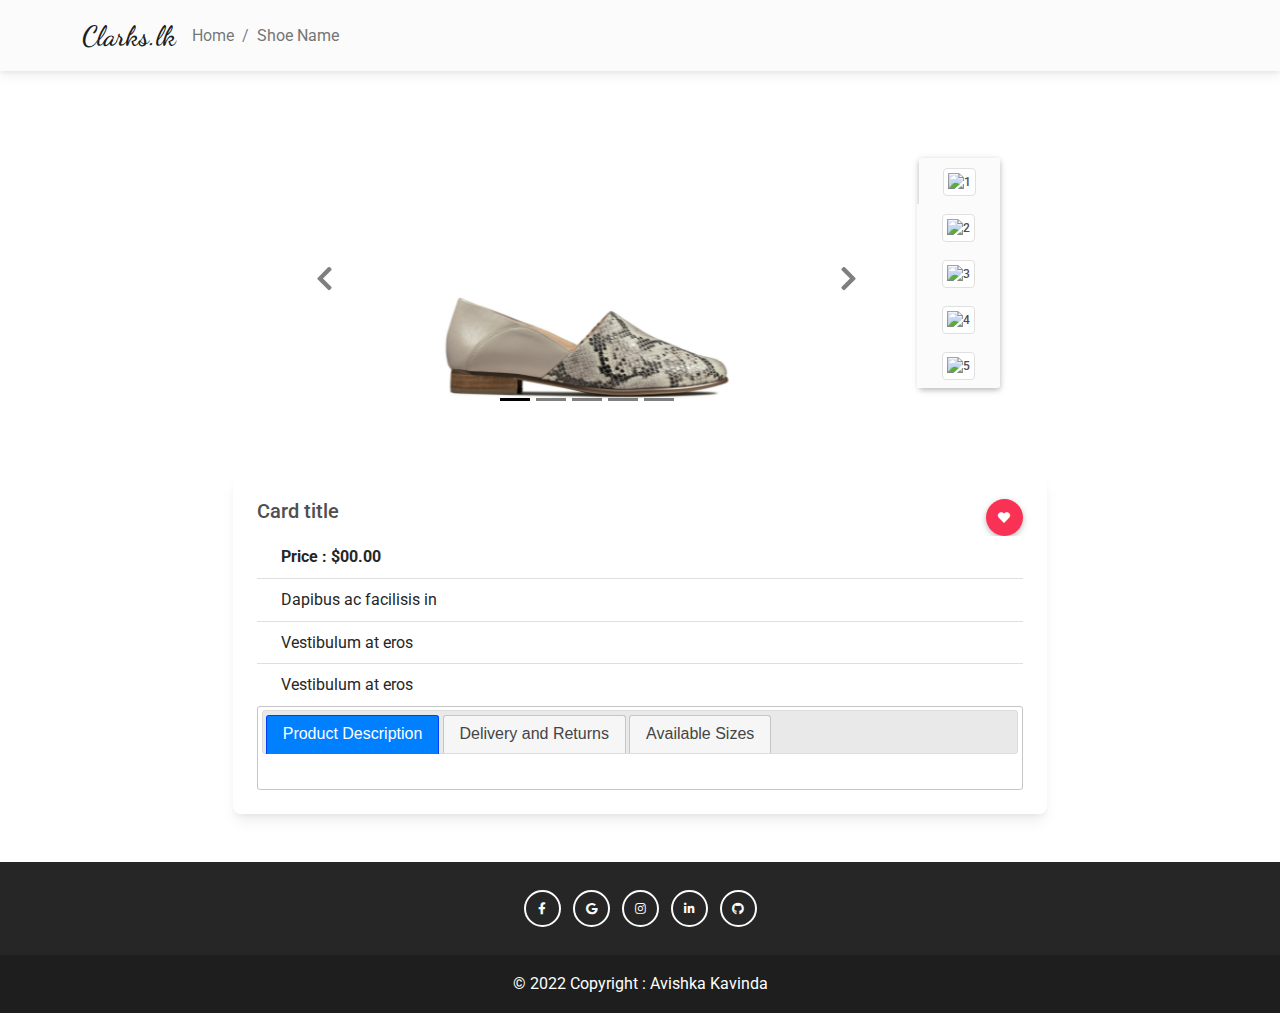
==== details.html @ 49300b0d "Created the details page and added generate content functions" ====
<!DOCTYPE html>
<html lang="en">
<head>
  <meta charset="UTF-8">
  <meta http-equiv="X-UA-Compatible" content="IE=edge">
  <meta name="viewport" content="width=device-width, initial-scale=1.0">
  <title>Shoe Details</title>

  <link rel="icon" href="img/mdb-favicon.ico" type="image/x-icon" />
    <!-- Font Awesome -->
    <link rel="stylesheet" href="https://use.fontawesome.com/releases/v5.15.2/css/all.css" />

    <!-- Google Fonts Roboto -->
    <link rel="preconnect" href="https://fonts.googleapis.com">
    <link rel="preconnect" href="https://fonts.gstatic.com" crossorigin>
    <link href="https://fonts.googleapis.com/css2?family=Dancing+Script:wght@400;500;600&display=swap" rel="stylesheet">
    <link rel="stylesheet" href="https://fonts.googleapis.com/css2?family=Roboto:wght@300;400;500;700;900&display=swap">

    <!-- MDB -->
    <link rel="stylesheet" href="css/mdb.min.css" />

    <!-- JQUERY -->
	  <link href="css/jquery-ui.css" rel="stylesheet">
    <script src="js/jquery.min.js"></script>
    <script src="js/jquery-ui.min.js"></script>

    <!-- Customs -->
    <link rel="stylesheet" href="css/custom.styles.css">
    
    <!-- Custom scripts -->
</head>
<body>
  <header>
    <!-- Navigation -->
    <nav class="navbar navbar-expand-lg navbar-light bg-light">
      <div class="container">
        <a class="navbar-brand fs-3">Clarks.lk</a>
        <button
          class="navbar-toggler"
          type="button"
          data-mdb-toggle="collapse"
          data-mdb-target="#navbarNavAltMarkup"
          aria-controls="navbarNavAltMarkup"
          aria-expanded="false"
          aria-label="Toggle navigation"
        >
          <i class="fas fa-bars"></i>
        </button>
        <div class="collapse navbar-collapse" id="navbarNavAltMarkup">
          <div class="navbar-nav">
            <ol class="breadcrumb">
              <li class="breadcrumb-item"><a href="/">Home</a></li>
              <li class="breadcrumb-item active" aria-current="page">Shoe Name</li>
            </ol>
          </div>
        </div>
      </div>
    </nav>
    <!-- Navigation -->
  </header>

  <div class="container-fluid">
    <div class="row mt-5 justify-content-center align-items-center">
      <div class="col-8 col-sm-6">
        <div id="shoeDisplay" class="carousel slide carousel-dark" data-mdb-ride="carousel">
          <div class="carousel-indicators ">
            <button
              type="button"
              data-mdb-target="#shoeDisplay"
              data-mdb-slide-to="0"
              class="active"
              aria-current="true"
              aria-label="Slide 1"
            ></button>
            <button
              type="button"
              data-mdb-target="#shoeDisplay"
              data-mdb-slide-to="1"
              aria-label="Slide 2"
            ></button>
            <button
              type="button"
              data-mdb-target="#shoeDisplay"
              data-mdb-slide-to="2"
              aria-label="Slide 3"
            ></button>
            <button
              type="button"
              data-mdb-target="#shoeDisplay"
              data-mdb-slide-to="3"
              aria-label="Slide 4"
            ></button>
            <button
              type="button"
              data-mdb-target="#shoeDisplay"
              data-mdb-slide-to="4"
              aria-label="Slide5"
            ></button>
          </div>

          <div class="carousel-inner rounded-5 hover-zoom">
            <div class="carousel-item active">
              <img
                src="img/shoe1/1.jpg"
                class="d-block w-50 sliderImage"
                alt="1"
              />
            </div>
            <div class="carousel-item">
              <img
                src="img/shoe1/2.jpg"
                class="d-block w-50 sliderImage"
                alt="2"
              />
            </div>
            <div class="carousel-item">
              <img
                src="img/shoe1/3.jpg"
                class="d-block w-50 sliderImage"
                alt="3"
              />
            </div>
      
            <div class="carousel-item">
              <img
                src="img/shoe1/4.jpg"
                class="d-block w-50 sliderImage"
                alt="4"
              />
            </div>
      
            <div class="carousel-item">
              <img
                src="img/shoe1/5.jpg"
                class="d-block w-50 sliderImage"
                alt="5"
              />
            </div>
          </div>
          <button
            class="carousel-control-prev"
            type="button"
            data-mdb-target="#shoeDisplay"
            data-mdb-slide="prev"
          >
            <span class="carousel-control-prev-icon" aria-hidden="true"></span>
            <span class="visually-hidden">Previous</span>
          </button>
          <button
            class="carousel-control-next"
            type="button"
            data-mdb-target="#shoeDisplay"
            data-mdb-slide="next"
          >
            <span class="carousel-control-next-icon" aria-hidden="true"></span>
            <span class="visually-hidden">Next</span>
          </button>
        </div>
      </div>

      <div class="col-md-1 col-sm-8">
        <div class="flex-md-column btn-group flex-sm-row">
          <button
              type="button"
              data-mdb-target="#shoeDisplay"
              data-mdb-slide-to="0"
              aria-label="Slide5"
              class="btn btn-light"
            >
            <img src="https://mdbcdn.b-cdn.net/img/new/standard/city/041.webp" class="img-thumbnail" alt="1"/>
          </button>
          <button
              type="button"
              data-mdb-target="#shoeDisplay"
              data-mdb-slide-to="1"
              aria-label="Slide2"
              class="btn btn-light"
            >
            <img src="https://mdbcdn.b-cdn.net/img/new/standard/city/041.webp" class="img-thumbnail" alt="2" />
          </button>
          <button
              type="button"
              data-mdb-target="#shoeDisplay"
              data-mdb-slide-to="2"
              class="btn btn-light"
              aria-label="Slide3"
            >
            <img src="https://mdbcdn.b-cdn.net/img/new/standard/city/041.webp" class="img-thumbnail" alt="3" />
          </button>
          <button
              type="button"
              data-mdb-target="#shoeDisplay"
              data-mdb-slide-to="3"
              class="btn btn-light"
              aria-label="Slide4"
            >
            <img src="https://mdbcdn.b-cdn.net/img/new/standard/city/041.webp" class="img-thumbnail" alt="4" />
          </button>
          <button
              type="button"
              data-mdb-target="#shoeDisplay"
              data-mdb-slide-to="4"
              class="btn btn-light"
              aria-label="Slide5"
            >
            <img src="https://mdbcdn.b-cdn.net/img/new/standard/city/041.webp" class="img-thumbnail" alt="5" />
          </button>
        </div>
        
    </div>

    <div class="row my-5 flex-row justify-content-center">
      <div class="col-md-8">
        <div class="card">
          <div class="card-body">
            <div class="d-flex justify-content-between">
              <h5 class="card-title shoeName">Card title</h5>
              <div class="draggable">
                <span class="btn btn-danger btn-floating" title="Add to favorites">
                  <i class="fas fa-heart"></i>
                </span>
              </div>
            </div>
            <ul class="list-group list-group-flush">
              <li class="list-group-item shoePrice fw-bold">Price : $00.00</li>
              <li class="list-group-item shoeStyle">Dapibus ac facilisis in</li>
              <li class="list-group-item shoeGender">Vestibulum at eros</li>
              <li class="list-group-item shoeColor">Vestibulum at eros</li>
            </ul>
            <div id="tabs">
              <ul>
                <li><a href="#tabs-1">Product Description</a></li>
                <li><a href="#tabs-2">Delivery and Returns</a></li>
                <li><a href="#tabs-3">Available Sizes</a></li>
              </ul>
              <div id="tabs-1">
                <p class="card-text shoeDescription"></p>
              </div>
              <div id="tabs-2">
                <div class="row">
                  <div class="col-md-1">FREE</div>
                  <div class="col-md-5">Collect from store (Within 5 working days)</div>
                </div>
                <div class="row">
                  <div class="col-md-1">£3.95</div>
                  <div class="col-md-5">Standard Delivery (Within 5 working days)</div>
                </div>
                <div class="row">
                  <div class="col-md-1">£3.95</div>
                  <div class="col-md-5">Collect Plus (Within 5 working days)</div>
                </div>
                <div class="row">
                  <div class="col-md-1">£5.95</div>
                  <div class="col-md-5">Hermes Express Delivery (Within 2 working days)</div>
                </div>
                <div class="row">
                  <div class="col-md-1">FREE</div>
                  <div class="col-md-5">Returns & Exchanges on all Items</div>
                </div>
              </div>
              <div id="tabs-3">
                <div class="card-body sizesSection"></div>
              </div>
            </div>
          </div>
        </div>
      </div>
    </div>
    </div>
  </div>

  <footer class="bg-dark text-center text-white">
    <!-- Grid container -->
    <div class="container p-4 pb-0">
      <!-- Section: Social media -->
      <section class="mb-4">
        <!-- Facebook -->
        <a class="btn btn-outline-light btn-floating m-1" href="https://www.facebook.com/acekavi/" role="button"
          ><i class="fab fa-facebook-f"></i
        ></a>
  
        <!-- Google -->
        <a class="btn btn-outline-light btn-floating m-1" href="mailto:dfntlynotace@gmail.com" role="button"
          ><i class="fab fa-google"></i
        ></a>
  
        <!-- Instagram -->
        <a class="btn btn-outline-light btn-floating m-1" href="https://www.instagram.com/acekavi/" role="button"
          ><i class="fab fa-instagram"></i
        ></a>
  
        <!-- Linkedin -->
        <a class="btn btn-outline-light btn-floating m-1" href="https://www.linkedin.com/in/acekavi/" role="button"
          ><i class="fab fa-linkedin-in"></i
        ></a>
  
        <!-- Github -->
        <a class="btn btn-outline-light btn-floating m-1" href="https://github.com/acekavi" role="button"
          ><i class="fab fa-github"></i
        ></a>
      </section>
      <!-- Section: Social media -->
    </div>
    <!-- Grid container -->
  
    <!-- Copyright -->
    <div class="text-center p-3" style="background-color: rgba(0, 0, 0, 0.2);">
      © 2022 Copyright :
      <a class="text-white" href="https://www.acekavi.me/">Avishka Kavinda</a>
    </div>
    <!-- Copyright -->
  </footer>

  <script type="text/javascript" src="js/detailsScript.js"></script> 

  <!-- MDB -->
  <script type="text/javascript" src="js/mdb.min.js"></script>
</body>
</html>
---- css/custom.styles.css ----
body{
  overflow-x: hidden;
}

.navbar-brand, .sectionHeaders{
  font-family: 'Dancing Script', cursive;
  font-weight: 600;
}

.accordion-button[aria-controls="flush-collapseTwo"]:not(.collapsed){
  color:red;
}

.ui-dialog-titlebar-close::before{
  content: "❌";
  position: absolute;
  top: -5px;
  left: -4px;
}

header .bg-image{
  height: 400px;
}

.accordion-item{
  border: none;
}

.card-header{
  display: flex;
  justify-content: space-around;
  align-items: center;
  font-size: 1.3em;
}

.searchItems{
  display: none;
}

.mobile{
  display: none;
}

.desktop{
  display: block;
}

.searchGroup{
  width: 40%;
  margin: 0;
}

.ui-autocomplete, .ui-dialog, .ui-selectmenu-open {
  z-index: 1021;
}

option{
  text-transform: capitalize;
}

.favoriteCards{
  overflow-x: scroll;
  flex-wrap: nowrap;
  width: 100%;
}

.sliderImage{
  margin: 0px auto;
}

.parallax{
  background-attachment: fixed;
  background-position: center;
  background-repeat: no-repeat;
  background-size: cover;
}
.img-thumbnail{
  width: 100px;
}
/* On screens that are 768px or less */
@media screen and (max-width: 768px) {
  .searchGroup{
    width: 90%;
    margin: 5px auto;
  }
  .text-white h6{
    text-align: left;
  }

  header .bg-image{
    height: 93vh;
  }

  .mobile{
    display: block;
  }

  .desktop{
    display: none;
  }
}
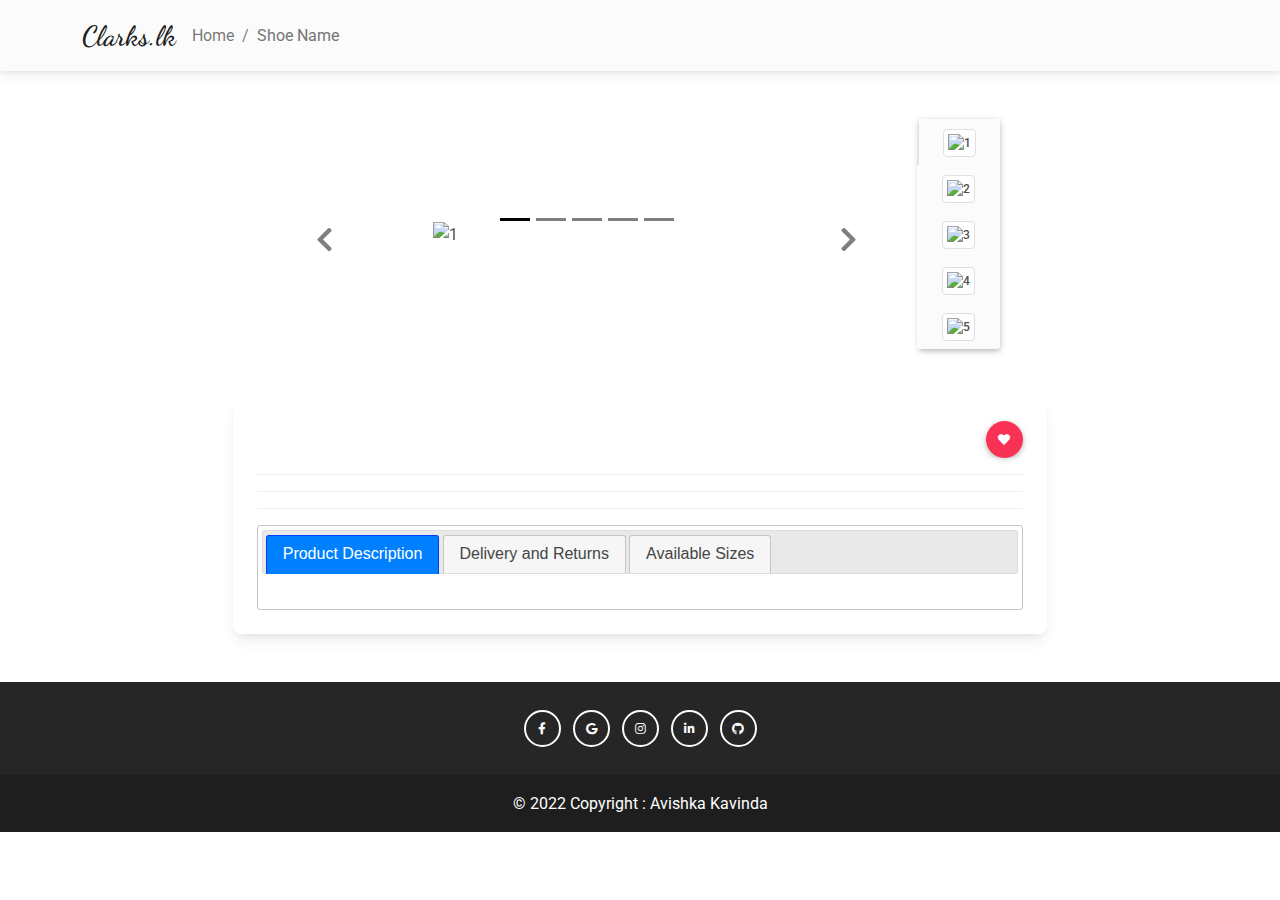
==== commit c01550a1: "Optimised the site a bit" ====
--- a/details.html
+++ b/details.html
@@ -101,21 +101,21 @@
           <div class="carousel-inner rounded-5 hover-zoom">
             <div class="carousel-item active">
               <img
-                src="img/shoe1/1.jpg"
+                src="https://flevix.com/wp-content/uploads/2019/07/Color-Loading-2.gif"
                 class="d-block w-50 sliderImage"
                 alt="1"
               />
             </div>
             <div class="carousel-item">
               <img
-                src="img/shoe1/2.jpg"
+                src="https://flevix.com/wp-content/uploads/2019/07/Color-Loading-2.gif"
                 class="d-block w-50 sliderImage"
                 alt="2"
               />
             </div>
             <div class="carousel-item">
               <img
-                src="img/shoe1/3.jpg"
+                src="https://flevix.com/wp-content/uploads/2019/07/Color-Loading-2.gif"
                 class="d-block w-50 sliderImage"
                 alt="3"
               />
@@ -123,7 +123,7 @@
       
             <div class="carousel-item">
               <img
-                src="img/shoe1/4.jpg"
+                src="https://flevix.com/wp-content/uploads/2019/07/Color-Loading-2.gif"
                 class="d-block w-50 sliderImage"
                 alt="4"
               />
@@ -131,7 +131,7 @@
       
             <div class="carousel-item">
               <img
-                src="img/shoe1/5.jpg"
+                src="https://flevix.com/wp-content/uploads/2019/07/Color-Loading-2.gif"
                 class="d-block w-50 sliderImage"
                 alt="5"
               />
@@ -167,7 +167,7 @@
               aria-label="Slide5"
               class="btn btn-light"
             >
-            <img src="https://mdbcdn.b-cdn.net/img/new/standard/city/041.webp" class="img-thumbnail" alt="1"/>
+            <img src="https://flevix.com/wp-content/uploads/2019/07/Color-Loading-2.gif" class="img-thumbnail" alt="1"/>
           </button>
           <button
               type="button"
@@ -176,7 +176,7 @@
               aria-label="Slide2"
               class="btn btn-light"
             >
-            <img src="https://mdbcdn.b-cdn.net/img/new/standard/city/041.webp" class="img-thumbnail" alt="2" />
+            <img src="https://flevix.com/wp-content/uploads/2019/07/Color-Loading-2.gif" class="img-thumbnail" alt="2" />
           </button>
           <button
               type="button"
@@ -185,7 +185,7 @@
               class="btn btn-light"
               aria-label="Slide3"
             >
-            <img src="https://mdbcdn.b-cdn.net/img/new/standard/city/041.webp" class="img-thumbnail" alt="3" />
+            <img src="https://flevix.com/wp-content/uploads/2019/07/Color-Loading-2.gif" class="img-thumbnail" alt="3" />
           </button>
           <button
               type="button"
@@ -194,7 +194,7 @@
               class="btn btn-light"
               aria-label="Slide4"
             >
-            <img src="https://mdbcdn.b-cdn.net/img/new/standard/city/041.webp" class="img-thumbnail" alt="4" />
+            <img src="https://flevix.com/wp-content/uploads/2019/07/Color-Loading-2.gif" class="img-thumbnail" alt="4" />
           </button>
           <button
               type="button"
@@ -203,7 +203,7 @@
               class="btn btn-light"
               aria-label="Slide5"
             >
-            <img src="https://mdbcdn.b-cdn.net/img/new/standard/city/041.webp" class="img-thumbnail" alt="5" />
+            <img src="https://flevix.com/wp-content/uploads/2019/07/Color-Loading-2.gif" class="img-thumbnail" alt="5" />
           </button>
         </div>
         
@@ -214,7 +214,7 @@
         <div class="card">
           <div class="card-body">
             <div class="d-flex justify-content-between">
-              <h5 class="card-title shoeName">Card title</h5>
+              <h5 class="card-title shoeName placeholder"></h5>
               <div class="draggable">
                 <span class="btn btn-danger btn-floating" title="Add to favorites">
                   <i class="fas fa-heart"></i>
@@ -222,10 +222,10 @@
               </div>
             </div>
             <ul class="list-group list-group-flush">
-              <li class="list-group-item shoePrice fw-bold">Price : $00.00</li>
-              <li class="list-group-item shoeStyle">Dapibus ac facilisis in</li>
-              <li class="list-group-item shoeGender">Vestibulum at eros</li>
-              <li class="list-group-item shoeColor">Vestibulum at eros</li>
+              <li class="list-group-item shoePrice fw-bold placeholder"></li>
+              <li class="list-group-item shoeStyle placeholder"></li>
+              <li class="list-group-item shoeGender placeholder"></li>
+              <li class="list-group-item shoeColor placeholder"></li>
             </ul>
             <div id="tabs">
               <ul>
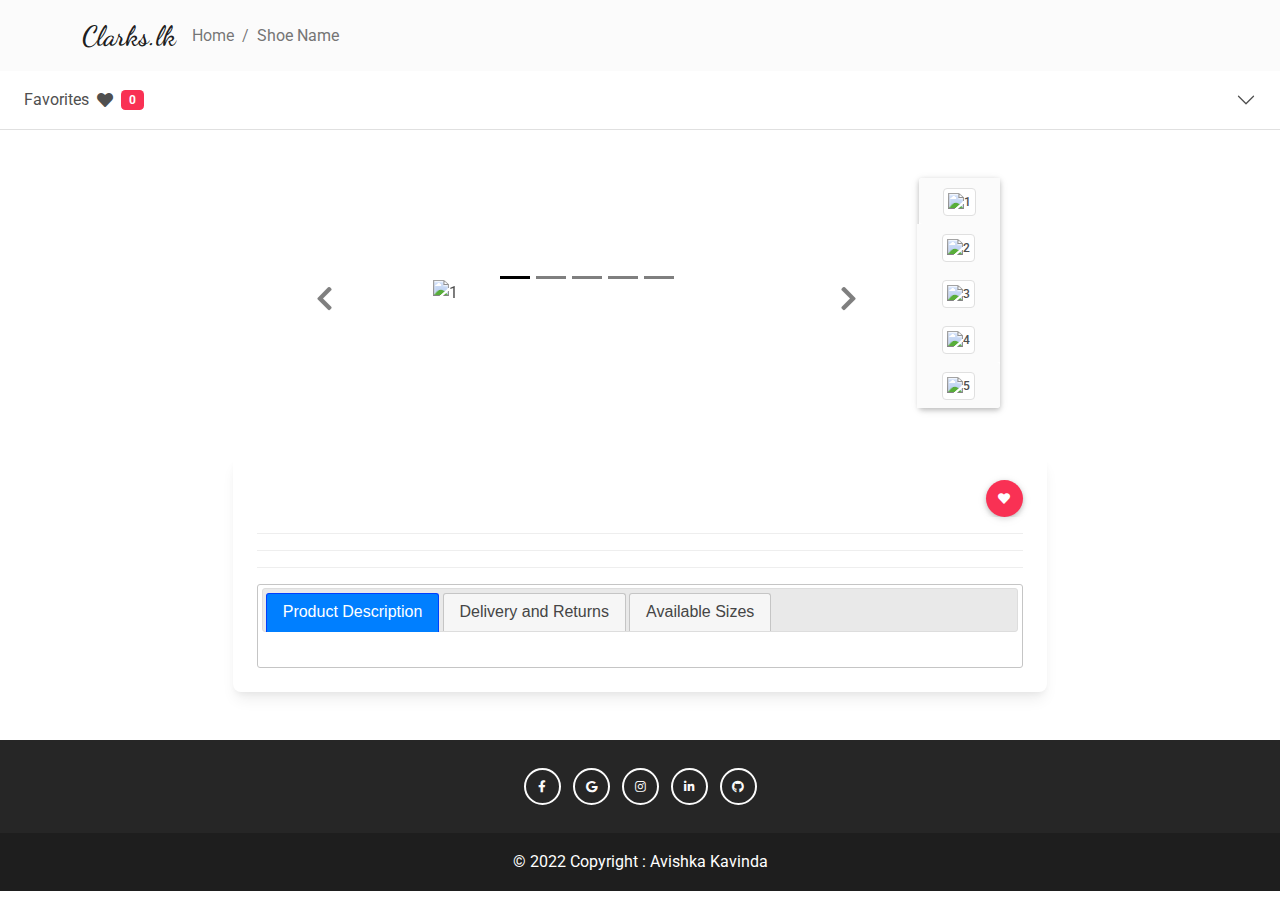
==== commit 966d4dbb: "Feat: Completeed all the core functionality" ====
--- a/details.html
+++ b/details.html
@@ -49,7 +49,7 @@
         <div class="collapse navbar-collapse" id="navbarNavAltMarkup">
           <div class="navbar-nav">
             <ol class="breadcrumb">
-              <li class="breadcrumb-item"><a href="/">Home</a></li>
+              <li class="breadcrumb-item"><a href="/../">Home</a></li>
               <li class="breadcrumb-item active" aria-current="page">Shoe Name</li>
             </ol>
           </div>
@@ -57,6 +57,43 @@
       </div>
     </nav>
     <!-- Navigation -->
+
+    <!-- Accordian -->
+    <div class="accordion accordion-flush sticky-md-top bg-white border-bottom" id="accordionFlushExample">
+      <div class="row align-items-center justify-content-end">
+
+        <div class=" droppable">
+          <h2 class="accordion-header" id="flush-headingTwo">
+          <button
+            class="accordion-button collapsed"
+            type="button"
+            data-mdb-toggle="collapse"
+            data-mdb-target="#flush-collapseTwo"
+            aria-expanded="false"
+            aria-controls="flush-collapseTwo"
+          >
+            Favorites &nbsp;<i class="fas fa-heart"></i><span class="badge bg-danger ms-2">0</span>
+            </button>
+          </h2>
+        </div>
+
+      </div>
+
+      <div class="accordion-item">
+        <div
+          id="flush-collapseTwo"
+          class="accordion-collapse collapse"
+          aria-labelledby="flush-headingTwo"
+          data-mdb-parent="#accordionFlushExample"
+        >
+          <div class="accordion-body text-center favoriteSection">
+            <!-- Favorites using jquery ui -->
+            <div class="row favoriteCards"></div>
+          </div>
+        </div>
+      </div>
+    </div>
+    <!-- Accordian -->
   </header>
 
   <div class="container-fluid">
